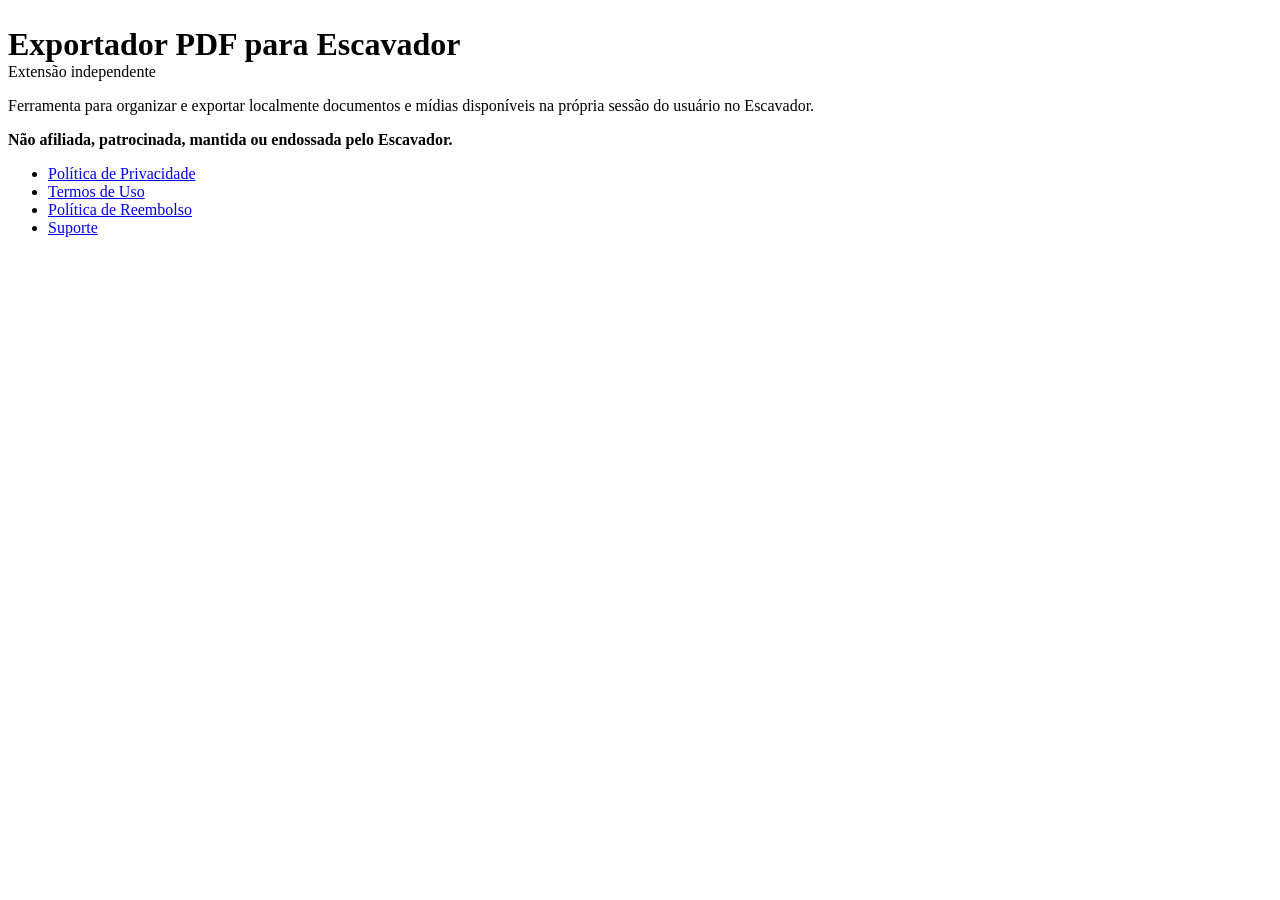
==== index.html @ 88da29a3 "Add public site homepage" ====
<!doctype html>
<html lang="pt-BR"><head><meta charset="utf-8"><meta name="viewport" content="width=device-width,initial-scale=1">
<title>Exportador PDF para Escavador</title><link rel="stylesheet" href="style.css"></head>
<body>
<div class="brand"><img src="icon.svg" alt=""><div><h1 style="margin:0">Exportador PDF para Escavador</h1><div class="muted">Extensão independente</div></div></div>
<p>Ferramenta para organizar e exportar localmente documentos e mídias disponíveis na própria sessão do usuário no Escavador.</p>
<p><strong>Não afiliada, patrocinada, mantida ou endossada pelo Escavador.</strong></p>
<ul>
<li><a href="privacy.html">Política de Privacidade</a></li>
<li><a href="terms.html">Termos de Uso</a></li>
<li><a href="refund.html">Política de Reembolso</a></li>
<li><a href="support.html">Suporte</a></li>
</ul>
</body></html>
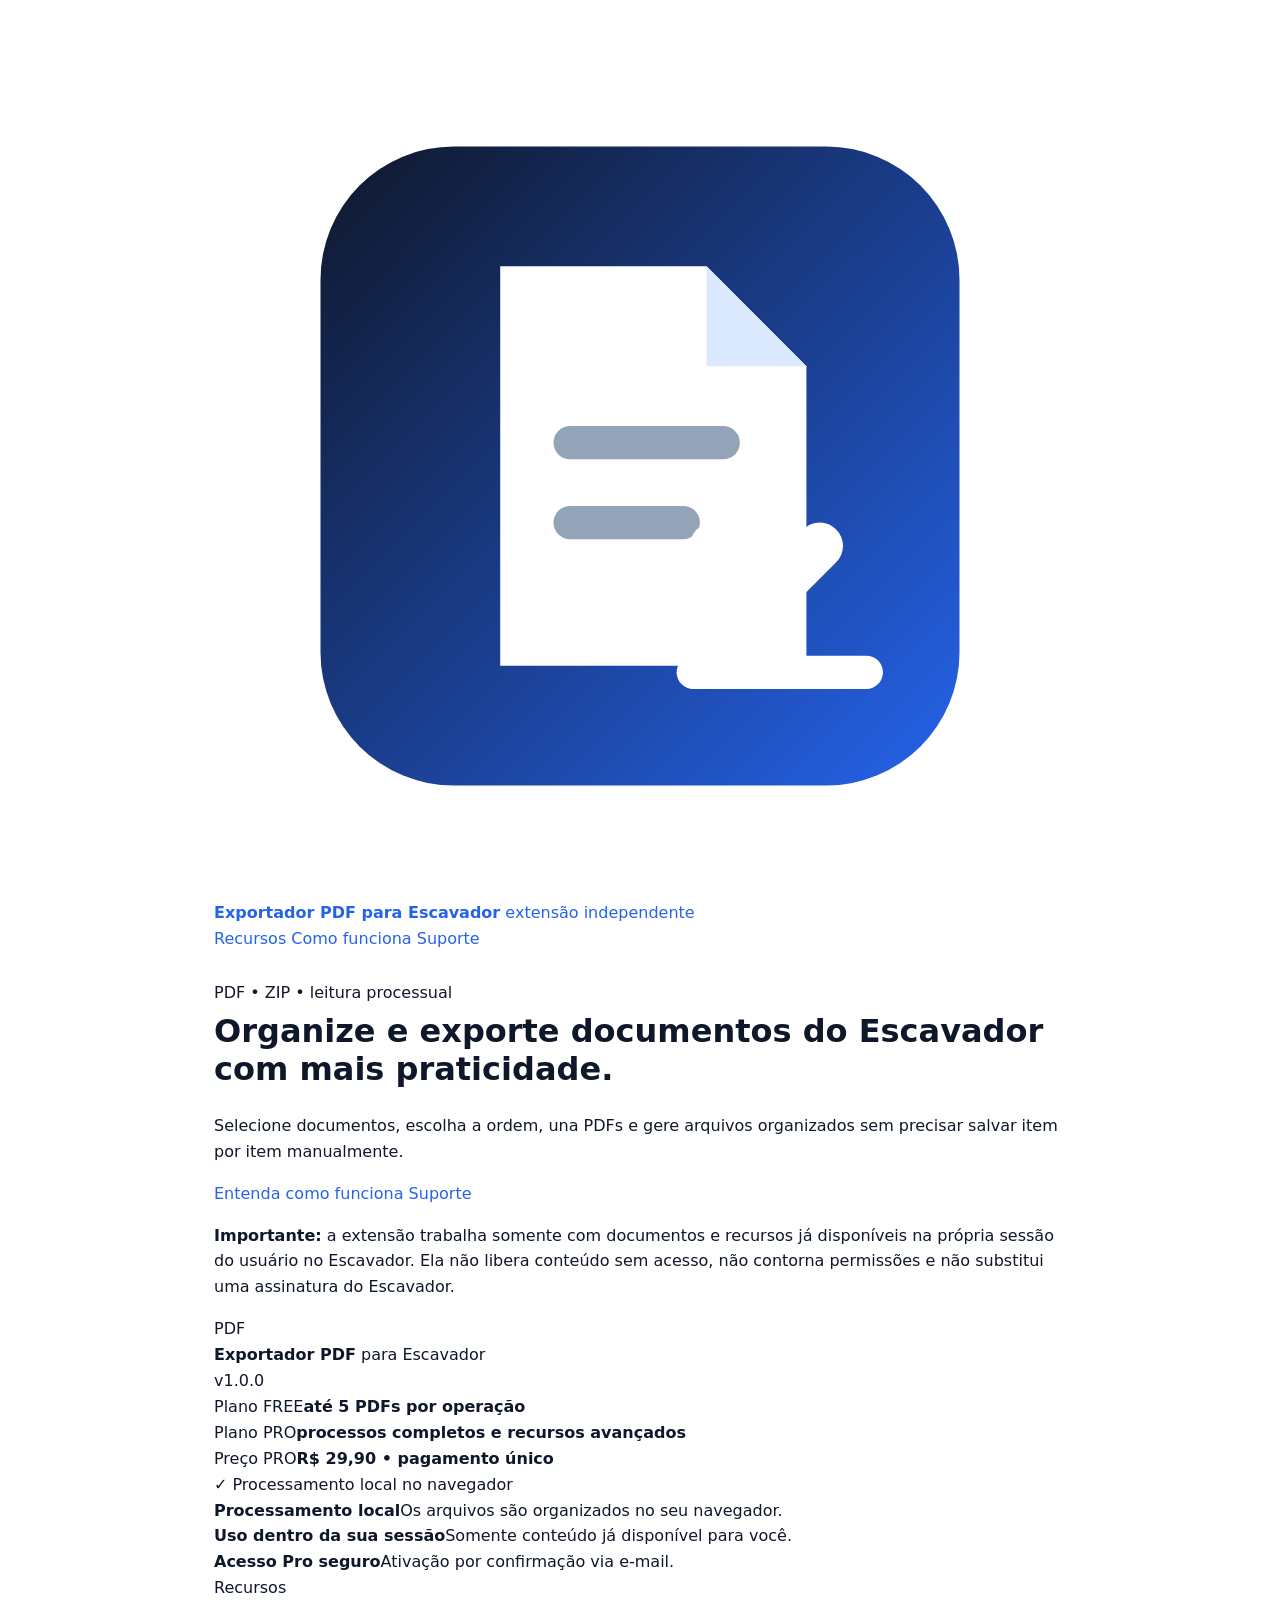
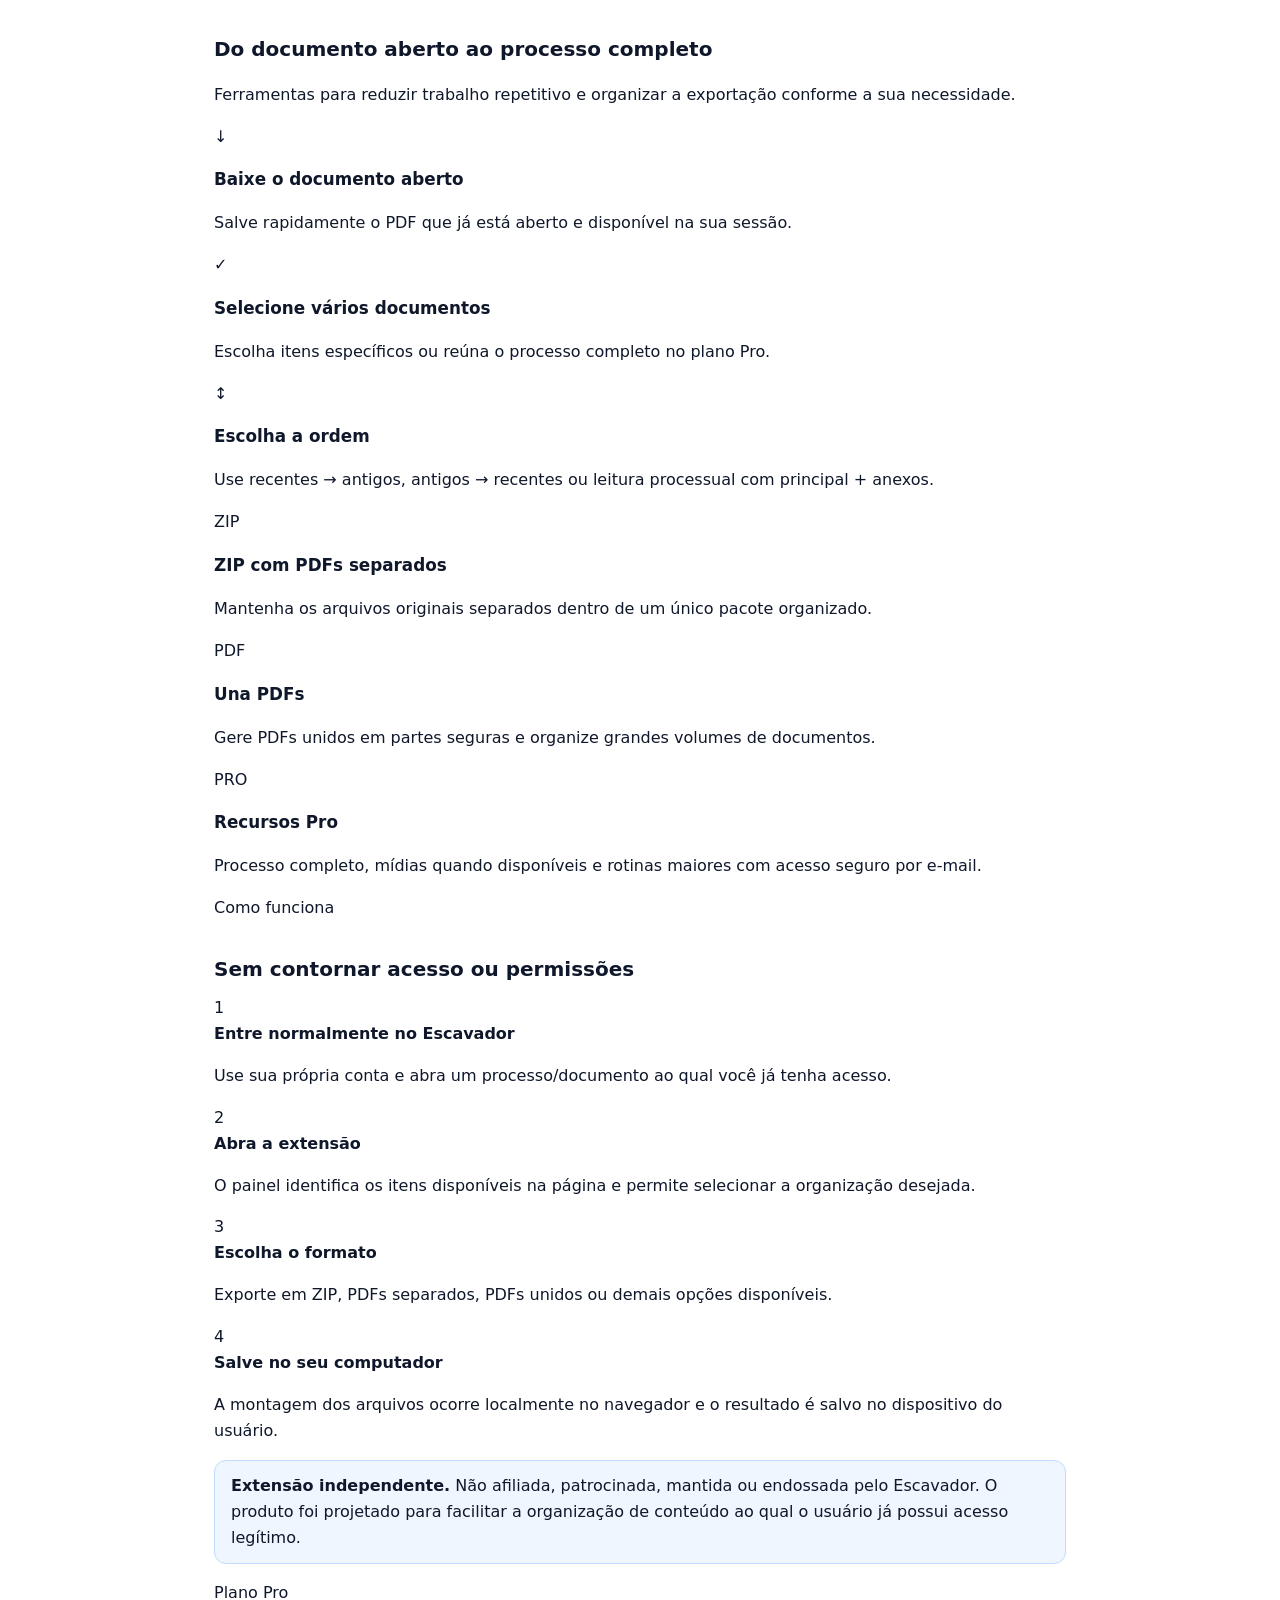
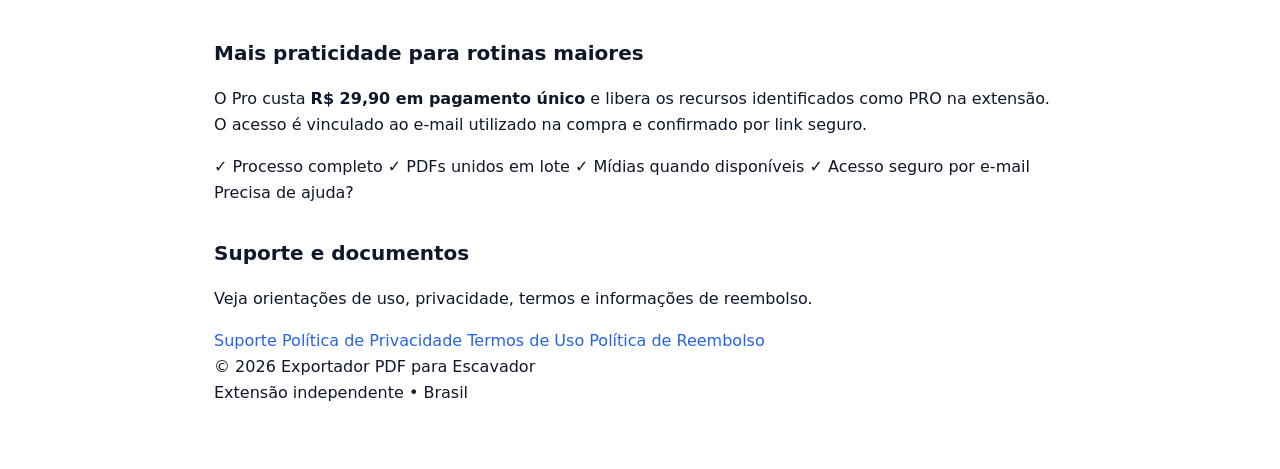
==== commit 60d01a7e: "Improve index.html for Chrome Web Store launch" ====
--- a/index.html
+++ b/index.html
@@ -1,14 +1,150 @@
 <!doctype html>
-<html lang="pt-BR"><head><meta charset="utf-8"><meta name="viewport" content="width=device-width,initial-scale=1">
-<title>Exportador PDF para Escavador</title><link rel="stylesheet" href="style.css"></head>
+<html lang="pt-BR">
+<head>
+  <meta charset="utf-8">
+  <meta name="viewport" content="width=device-width,initial-scale=1">
+  <meta name="description" content="Extensão independente para organizar e exportar documentos já disponíveis na sua sessão do Escavador em PDF ou ZIP.">
+  <title>Exportador PDF para Escavador</title>
+  <link rel="stylesheet" href="style.css">
+</head>
 <body>
-<div class="brand"><img src="icon.svg" alt=""><div><h1 style="margin:0">Exportador PDF para Escavador</h1><div class="muted">Extensão independente</div></div></div>
-<p>Ferramenta para organizar e exportar localmente documentos e mídias disponíveis na própria sessão do usuário no Escavador.</p>
-<p><strong>Não afiliada, patrocinada, mantida ou endossada pelo Escavador.</strong></p>
-<ul>
-<li><a href="privacy.html">Política de Privacidade</a></li>
-<li><a href="terms.html">Termos de Uso</a></li>
-<li><a href="refund.html">Política de Reembolso</a></li>
-<li><a href="support.html">Suporte</a></li>
-</ul>
-</body></html>
+  <header class="site-header">
+    <a class="brand-link" href="index.html" aria-label="Página inicial">
+      <img src="icon.svg" alt="">
+      <div>
+        <strong>Exportador PDF para Escavador</strong>
+        <span>extensão independente</span>
+      </div>
+    </a>
+    <nav class="top-nav" aria-label="Navegação principal">
+      <a href="#recursos">Recursos</a>
+      <a href="#como-funciona">Como funciona</a>
+      <a href="support.html">Suporte</a>
+    </nav>
+  </header>
+
+  <main>
+    <section class="hero">
+      <div class="hero-copy">
+        <span class="eyebrow">PDF • ZIP • leitura processual</span>
+        <h1>Organize e exporte documentos do Escavador com mais praticidade.</h1>
+        <p class="lead">Selecione documentos, escolha a ordem, una PDFs e gere arquivos organizados sem precisar salvar item por item manualmente.</p>
+        <div class="hero-actions">
+          <a class="button primary" href="#como-funciona">Entenda como funciona</a>
+          <a class="button secondary" href="support.html">Suporte</a>
+        </div>
+        <p class="disclaimer"><strong>Importante:</strong> a extensão trabalha somente com documentos e recursos já disponíveis na própria sessão do usuário no Escavador. Ela não libera conteúdo sem acesso, não contorna permissões e não substitui uma assinatura do Escavador.</p>
+      </div>
+
+      <aside class="product-card" aria-label="Resumo do produto">
+        <div class="product-card-head">
+          <div class="mini-icon">PDF</div>
+          <div>
+            <strong>Exportador PDF</strong>
+            <span>para Escavador</span>
+          </div>
+          <span class="status-pill">v1.0.0</span>
+        </div>
+        <div class="metric"><span>Plano FREE</span><strong>até 5 PDFs por operação</strong></div>
+        <div class="metric"><span>Plano PRO</span><strong>processos completos e recursos avançados</strong></div>
+        <div class="metric"><span>Preço PRO</span><strong>R$ 29,90 • pagamento único</strong></div>
+        <div class="success-row">✓ Processamento local no navegador</div>
+      </aside>
+    </section>
+
+    <section class="trust-strip">
+      <div><strong>Processamento local</strong><span>Os arquivos são organizados no seu navegador.</span></div>
+      <div><strong>Uso dentro da sua sessão</strong><span>Somente conteúdo já disponível para você.</span></div>
+      <div><strong>Acesso Pro seguro</strong><span>Ativação por confirmação via e-mail.</span></div>
+    </section>
+
+    <section id="recursos" class="section">
+      <div class="section-heading">
+        <span class="eyebrow">Recursos</span>
+        <h2>Do documento aberto ao processo completo</h2>
+        <p>Ferramentas para reduzir trabalho repetitivo e organizar a exportação conforme a sua necessidade.</p>
+      </div>
+
+      <div class="feature-grid">
+        <article class="feature-card">
+          <div class="feature-icon">↓</div>
+          <h3>Baixe o documento aberto</h3>
+          <p>Salve rapidamente o PDF que já está aberto e disponível na sua sessão.</p>
+        </article>
+        <article class="feature-card">
+          <div class="feature-icon">✓</div>
+          <h3>Selecione vários documentos</h3>
+          <p>Escolha itens específicos ou reúna o processo completo no plano Pro.</p>
+        </article>
+        <article class="feature-card">
+          <div class="feature-icon">↕</div>
+          <h3>Escolha a ordem</h3>
+          <p>Use recentes → antigos, antigos → recentes ou leitura processual com principal + anexos.</p>
+        </article>
+        <article class="feature-card">
+          <div class="feature-icon">ZIP</div>
+          <h3>ZIP com PDFs separados</h3>
+          <p>Mantenha os arquivos originais separados dentro de um único pacote organizado.</p>
+        </article>
+        <article class="feature-card">
+          <div class="feature-icon">PDF</div>
+          <h3>Una PDFs</h3>
+          <p>Gere PDFs unidos em partes seguras e organize grandes volumes de documentos.</p>
+        </article>
+        <article class="feature-card">
+          <div class="feature-icon">PRO</div>
+          <h3>Recursos Pro</h3>
+          <p>Processo completo, mídias quando disponíveis e rotinas maiores com acesso seguro por e-mail.</p>
+        </article>
+      </div>
+    </section>
+
+    <section id="como-funciona" class="section soft-section">
+      <div class="section-heading">
+        <span class="eyebrow">Como funciona</span>
+        <h2>Sem contornar acesso ou permissões</h2>
+      </div>
+      <div class="steps">
+        <div class="step"><span>1</span><div><strong>Entre normalmente no Escavador</strong><p>Use sua própria conta e abra um processo/documento ao qual você já tenha acesso.</p></div></div>
+        <div class="step"><span>2</span><div><strong>Abra a extensão</strong><p>O painel identifica os itens disponíveis na página e permite selecionar a organização desejada.</p></div></div>
+        <div class="step"><span>3</span><div><strong>Escolha o formato</strong><p>Exporte em ZIP, PDFs separados, PDFs unidos ou demais opções disponíveis.</p></div></div>
+        <div class="step"><span>4</span><div><strong>Salve no seu computador</strong><p>A montagem dos arquivos ocorre localmente no navegador e o resultado é salvo no dispositivo do usuário.</p></div></div>
+      </div>
+      <div class="note compliance-note"><strong>Extensão independente.</strong> Não afiliada, patrocinada, mantida ou endossada pelo Escavador. O produto foi projetado para facilitar a organização de conteúdo ao qual o usuário já possui acesso legítimo.</div>
+    </section>
+
+    <section class="section pro-section">
+      <div>
+        <span class="eyebrow">Plano Pro</span>
+        <h2>Mais praticidade para rotinas maiores</h2>
+        <p>O Pro custa <strong>R$ 29,90 em pagamento único</strong> e libera os recursos identificados como PRO na extensão. O acesso é vinculado ao e-mail utilizado na compra e confirmado por link seguro.</p>
+      </div>
+      <div class="pro-list">
+        <span>✓ Processo completo</span>
+        <span>✓ PDFs unidos em lote</span>
+        <span>✓ Mídias quando disponíveis</span>
+        <span>✓ Acesso seguro por e-mail</span>
+      </div>
+    </section>
+
+    <section class="section help-section">
+      <div>
+        <span class="eyebrow">Precisa de ajuda?</span>
+        <h2>Suporte e documentos</h2>
+        <p>Veja orientações de uso, privacidade, termos e informações de reembolso.</p>
+      </div>
+      <div class="link-grid">
+        <a href="support.html">Suporte</a>
+        <a href="privacy.html">Política de Privacidade</a>
+        <a href="terms.html">Termos de Uso</a>
+        <a href="refund.html">Política de Reembolso</a>
+      </div>
+    </section>
+  </main>
+
+  <footer>
+    <div>© 2026 Exportador PDF para Escavador</div>
+    <div>Extensão independente • Brasil</div>
+  </footer>
+</body>
+</html>
--- a/style.css
+++ b/style.css
@@ -0,0 +1,9 @@
+:root{color-scheme:light;--navy:#0f172a;--blue:#2563eb;--soft:#eff6ff;--border:#dce4ee}
+*{box-sizing:border-box}
+body{font-family:Inter,ui-sans-serif,system-ui,-apple-system,"Segoe UI",sans-serif;max-width:900px;margin:0 auto;padding:40px 24px 64px;color:var(--navy);line-height:1.62;background:#fff}
+nav{margin-bottom:28px}a{color:var(--blue);text-decoration:none}a:hover{text-decoration:underline}
+h1{font-size:2rem;line-height:1.2;margin:.4rem 0 1.5rem}h2{font-size:1.25rem;margin:2rem 0 .6rem}h3{font-size:1.05rem}
+p,li{font-size:1rem}code{background:#f1f5f9;padding:.1rem .3rem;border-radius:.25rem}
+.note{background:var(--soft);border:1px solid #bfdbfe;padding:12px 16px;border-radius:12px;margin:16px 0}
+ul,ol{padding-left:1.5rem}.brand{display:flex;gap:14px;align-items:center;margin-bottom:24px}
+.brand img{width:72px;height:72px}.muted{color:#64748b}
